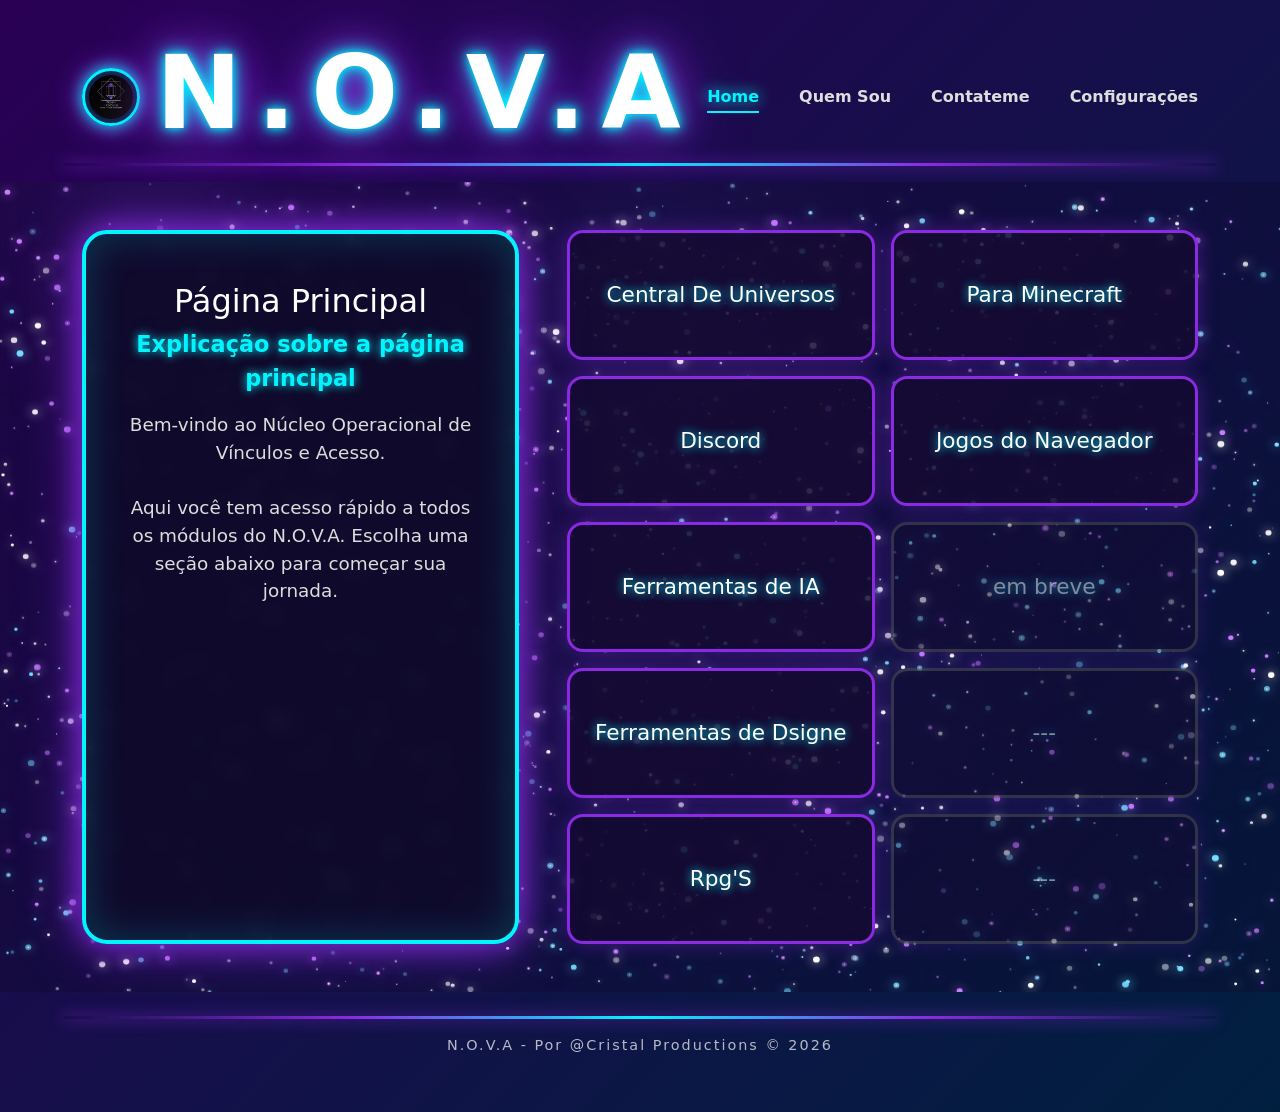
==== index.html @ 480a6610 "Primeiro commit do projeto" ====
<!DOCTYPE html>
<html lang="pt-BR">

<head>
    <meta name="viewport" content="width=device-width, initial-scale=1.0, maximum-scale=1.0, user-scalable=no">
    <meta name="apple-mobile-web-app-capable" content="yes">
    <meta name="theme-color" content="#2A0055">
    <title>N.O.V.A - Página Principal</title>

    <link href="https://cdn.jsdelivr.net/npm/bootstrap@5.3.3/dist/css/bootstrap.min.css" rel="stylesheet">
    <link rel="stylesheet" href="css/styles.css">
    <meta charset="UTF-8">
    
</head>

<body>
    <!-- HEADER -->
    <header class="header">
        <div class="container">
            <div class="d-flex align-items-center justify-content-between">
                <!-- Logo -->
                <div class="d-flex align-items-center gap-3">
                    <img src="img/Logo escura.png" alt="Logo N.O.V.A" class="logo-img">
                    <h1 class="neon-title" data-text="N.O.V.A">N.O.V.A</h1>
                </div>

                <!-- Menu -->
                <nav class="nav-menu">
                    <a href="index.html" class="nav-link active">Home</a>
                    <a href="quemSou.html" class="nav-link">Quem Sou</a>
                    <a href="contateme.html" class="nav-link">Contateme</a>
                    <a href="config.html" class="nav-link">Configurações</a>
                </nav>
            </div>
        </div>
        <div class="divider top-divider"></div>
    </header>

    <!-- MAIN -->
    <main class="main-content">
        <canvas id="galaxy-canvas" class="galaxy-canvas"></canvas>

        <div class="container py-5">
            <div class="row g-5">

                <!-- Lado Esquerdo - Explicação -->
                <div class="col-lg-5">
                    <div class="nova-box left-box h-100">
                        <h2 class="section-title">Página Principal</h2>
                        <div class="explain-box">
                            <p class="explain-text">
                                Explicação sobre a página principal
                            </p>
                            <p class="explain-description">
                                Bem-vindo ao Núcleo Operacional de Vínculos e Acesso.<br><br>
                                Aqui você tem acesso rápido a todos os módulos do N.O.V.A.
                                Escolha uma seção abaixo para começar sua jornada.
                            </p>
                        </div>
                    </div>
                </div>

                <!-- Lado Direito - Grid de Cards -->
                <div class="col-lg-7">
                    <div class="row g-3">
                        <div class="col-6">
                            <a href="centralDeUniversos.html" class="module-card">
                                <h4>Central De Universos</h4>
                            </a>
                        </div>
                        <div class="col-6">
                            <a href="minecraft.html" class="module-card">
                                <h4>Para Minecraft</h4>
                            </a>
                        </div>
                        <div class="col-6">
                            <a href="discord.html" class="module-card">
                                <h4>Discord</h4>
                            </a>
                        </div>
                        <div class="col-6">
                            <a href="jogosDeNavegador.html" class="module-card">
                                <h4>Jogos do Navegador</h4>
                            </a>
                        </div>
                        <div class="col-6">
                            <a href="ferramentasIA.html" class="module-card">
                                <h4>Ferramentas de IA</h4>
                            </a>
                        </div>
                        <div class="col-6">
                            <a href="sites" class="module-card disabled">
                                <h4>em breve</h4>
                            </a>
                        </div>
                        <div class="col-6">
                            <a href="ferramentasDsigne.html" class="module-card">
                                <h4>Ferramentas de Dsigne</h4>
                            </a>
                        </div>
                        <div class="col-6">
                            <a href="#" class="module-card disabled">
                                <h4>---</h4>
                            </a>
                        </div>
                        <div class="col-6">
                            <a href="rpg.html" class="module-card">
                                <h4>Rpg'S</h4>
                            </a>
                        </div>
                        <div class="col-6">
                            <a href="#" class="module-card disabled">
                                <h4>---</h4>
                            </a>
                        </div>
                    </div>
                </div>
            </div>
        </div>
    </main>

    <!-- FOOTER -->
    <footer class="footer">
        <div class="divider bottom-divider"></div>
        <div class="container py-3">
            <div class="text-center">
                <p class="footer-text">N.O.V.A - Por @Cristal Productions © 2026</p>
            </div>
        </div>
    </footer>

    <script src="js/script.js"></script>
    <script src="https://cdn.jsdelivr.net/npm/bootstrap@5.3.3/dist/js/bootstrap.bundle.min.js"></script>
</body>

</html>
---- css/styles.css ----
/* ============================================= */
/* styles.css - Estilo completo da primeira tela */
/* ============================================= */

/* ====================== RESET & VARIÁVEIS ====================== */
:root {
    --purple: #8A2BE2;
    --cyan: #00F5FF;
    --dark: #0F0A2A;
    --light-purple: #C77DFF;
}

* {
    margin: 0;
    padding: 0;
    box-sizing: border-box;
}

body {
    font-family: 'Segoe UI', system-ui, sans-serif;
    overflow-x: hidden;
    background: linear-gradient(135deg, #2A0055, #001F3F);
    /* Gradiente roxo → azul escuro */
    color: white;
    min-height: 100vh;
    position: relative;
}

/* ====================== HEADER ====================== */
.header {
    padding: 2rem 0 1rem;
    position: relative;
    z-index: 10;
}

.neon-title {
    font-size: clamp(3.5rem, 8vw, 7rem);
    font-weight: 900;
    letter-spacing: 0.15em;
    text-transform: uppercase;
    color: white;
    text-shadow:
        0 0 10px var(--cyan),
        0 0 20px var(--cyan),
        0 0 40px var(--purple),
        0 0 70px var(--purple);
    transition: all 0.4s ease;
}

.neon-title:hover {
    text-shadow:
        0 0 20px var(--cyan),
        0 0 40px var(--cyan),
        0 0 80px var(--purple),
        0 0 120px var(--purple);
    transform: scale(1.05);
}

/* Linhas decorativas roxas (igual à imagem) */
.divider {
    height: 3px;
    background: linear-gradient(to right, transparent, var(--purple), var(--cyan), var(--purple), transparent);
    box-shadow: 0 0 15px var(--purple);
    margin: 0 auto;
    max-width: 90%;
}

/* ====================== MAIN ====================== */
.main-content {
    position: relative;
    min-height: calc(100vh - 220px);
    /* ajusta com header + footer */
    z-index: 1;
}

.galaxy-canvas {
    position: absolute;
    top: 0;
    left: 0;
    width: 100%;
    height: 100%;
    z-index: -1;
    pointer-events: none;
}

/* Caixa central com borda neon */
.nova-box {
    background: rgba(15, 10, 42, 0.85);
    border: 4px solid var(--purple);
    border-radius: 25px;
    padding: 3.5rem 2.5rem;
    box-shadow:
        0 0 30px var(--purple),
        0 0 60px rgba(138, 43, 226, 0.6),
        inset 0 0 40px rgba(0, 245, 255, 0.2);
    backdrop-filter: blur(8px);
    text-align: center;
    transition: transform 0.4s ease;
}

.nova-box:hover {
    transform: translateY(-8px);
    box-shadow:
        0 0 50px var(--purple),
        0 0 90px rgba(138, 43, 226, 0.8);
}

/* Subtítulo */
.nova-subtitle {
    font-size: 1.8rem;
    font-weight: 700;
    margin-bottom: 2.5rem;
    color: white;
    text-shadow: 0 0 15px var(--cyan);
    line-height: 1.2;
}

/* Caixa do texto explicativo */
.text-explain-box {
    background: rgba(10, 5, 30, 0.9);
    border: 3px solid var(--cyan);
    border-radius: 20px;
    padding: 1.8rem 2rem;
    margin-bottom: 3rem;
    box-shadow:
        0 0 20px var(--cyan),
        inset 0 0 20px rgba(0, 245, 255, 0.3);
}

.explain-text {
    font-size: 1.4rem;
    font-weight: 600;
    color: var(--cyan);
    margin-bottom: 1rem;
    text-shadow: 0 0 10px var(--cyan);
}

.explain-description {
    font-size: 1.15rem;
    line-height: 1.5;
    color: #ddd;
}

/* ====================== BOTÃO NOVA ====================== */
.btn-neon {
    display: inline-block;
    padding: 18px 80px;
    font-size: 1.6rem;
    font-weight: 700;
    letter-spacing: 4px;
    text-transform: uppercase;
    color: var(--cyan);
    background: transparent;
    border: 4px solid var(--cyan);
    border-radius: 50px;
    position: relative;
    overflow: hidden;
    box-shadow:
        0 0 15px var(--cyan),
        0 0 35px var(--cyan),
        0 0 55px rgba(0, 245, 255, 0.6);
    transition: all 0.4s cubic-bezier(0.23, 1, 0.32, 1);
    cursor: pointer;
}

.btn-neon::before {
    content: '';
    position: absolute;
    top: 0;
    left: -100%;
    width: 40%;
    height: 100%;
    background: linear-gradient(90deg, transparent, rgba(255, 255, 255, 0.4), transparent);
    transition: 0.6s;
}

.btn-neon:hover {
    transform: scale(1.1) translateY(-3px);
    box-shadow:
        0 0 25px var(--cyan),
        0 0 50px var(--cyan),
        0 0 80px rgba(0, 245, 255, 0.9);
    color: white;
}

.btn-neon:hover::before {
    left: 120%;
}

/* ====================== FOOTER ====================== */
.footer {
    padding: 1.5rem 0;
    position: relative;
    z-index: 10;
}

.footer-text {
    font-size: 0.9rem;
    opacity: 0.7;
    letter-spacing: 2px;
}

/* Responsividade extra */
@media (max-width: 576px) {
    .nova-box {
        padding: 2.5rem 1.5rem;
        margin: 0 15px;
    }

    .btn-neon {
        padding: 16px 60px;
        font-size: 1.4rem;
    }
}

/* ====================== NOVA TELA ====================== */
.logo-circle {
    width: 55px;
    height: 55px;
    background: linear-gradient(45deg, var(--purple), var(--cyan));
    border-radius: 50%;
    display: flex;
    align-items: center;
    justify-content: center;
    font-size: 28px;
    box-shadow: 0 0 25px var(--cyan);
}

.nav-menu {
    display: flex;
    gap: 2.5rem;
}

.nav-link {
    color: #ddd;
    text-decoration: none;
    font-weight: 600;
    transition: all 0.3s;
    position: relative;
}

.nav-link:hover,
.nav-link.active {
    color: var(--cyan);
    text-shadow: 0 0 15px var(--cyan);
}

.nav-link:after {
    content: '';
    position: absolute;
    width: 0;
    height: 2px;
    bottom: -4px;
    left: 0;
    background: var(--cyan);
    transition: 0.3s;
}

.nav-link:hover:after,
.nav-link.active:after {
    width: 100%;
}

/* Cards dos Módulos */
.module-card {
    display: block;
    background: rgba(20, 10, 50, 0.85);
    border: 3px solid var(--purple);
    border-radius: 16px;
    padding: 2.2rem 1.5rem;
    text-align: center;
    color: white;
    text-decoration: none;
    transition: all 0.4s ease;
    box-shadow: 0 0 20px rgba(138, 43, 226, 0.4);
    min-height: 130px;
    display: flex;
    align-items: center;
    justify-content: center;
}

.module-card:hover {
    transform: translateY(-10px) scale(1.03);
    border-color: var(--cyan);
    box-shadow: 0 0 40px var(--cyan);
    background: rgba(30, 15, 70, 0.95);
}

.module-card h4 {
    margin: 0;
    font-size: 1.35rem;
    text-shadow: 0 0 10px var(--cyan);
}

.module-card.disabled {
    opacity: 0.5;
    pointer-events: none;
    border-color: #555;
}

.left-box {
    background: rgba(15, 10, 42, 0.9);
    border: 4px solid var(--cyan);
    padding: 3rem 2.5rem;
}

/* Ajuste responsivo */
@media (max-width: 992px) {
    .module-card {
        min-height: 110px;
    }
}

/* Estilos específicos desta página */
.central-title {
    font-size: clamp(2.8rem, 6vw, 4.5rem);
    font-weight: 900;
    color: white;
    text-shadow: 0 0 20px var(--cyan), 0 0 40px var(--purple);
    margin-bottom: 1.5rem;
}

.lore-text {
    font-size: 1.35rem;
    line-height: 1.6;
    color: #ddd;
    max-width: 580px;
}

.access-box {
    background: rgba(15, 10, 42, 0.92);
    border: 4px solid var(--purple);
    border-radius: 20px;
    padding: 2.5rem;
    box-shadow: 0 0 40px rgba(138, 43, 226, 0.7);
    height: 100%;
}

.access-title {
    font-size: 1.25rem;
    color: var(--cyan);
    margin-bottom: 0.5rem;
}

.btn-purple-neon {
    background: linear-gradient(90deg, #8A2BE2, #C77DFF);
    color: white;
    border: none;
    padding: 14px 50px;
    font-size: 1.25rem;
    font-weight: 700;
    border-radius: 50px;
    box-shadow: 0 0 25px #C77DFF,
        0 0 45px rgba(138, 43, 226, 0.8);
    transition: all 0.4s ease;
    width: 100%;
    margin-top: 1rem;
}

.btn-purple-neon:hover {
    transform: scale(1.08) translateY(-4px);
    box-shadow: 0 0 35px #00F5FF,
        0 0 60px #C77DFF;
    background: linear-gradient(90deg, #00F5FF, #8A2BE2);
}


/* Estilos específicos desta página */
.quem-sou-box {
    background: rgba(15, 10, 42, 0.92);
    border: 4px solid var(--purple);
    border-radius: 20px;
    padding: 3.5rem 2.5rem;
    box-shadow: 0 0 40px rgba(138, 43, 226, 0.7),
        inset 0 0 30px rgba(0, 245, 255, 0.15);
    min-height: 420px;
    display: flex;
    align-items: center;
    justify-content: center;
    text-align: center;
}

.quem-sou-title {
    font-size: 2.4rem;
    font-weight: 900;
    color: var(--cyan);
    margin-bottom: 2.5rem;
    text-shadow: 0 0 20px var(--cyan);
}

.resume-text {
    font-size: 1.45rem;
    line-height: 1.8;
    color: #eee;
    max-width: 720px;
}

.resume-text p {
    margin-bottom: 1.8rem;
}

/* Estilos específicos desta página */
.contato-title {
    font-size: clamp(2.8rem, 7vw, 4.8rem);
    font-weight: 900;
    color: white;
    text-shadow: 0 0 25px var(--cyan), 0 0 50px var(--purple);
    margin-bottom: 2.5rem;
    text-align: center;
}

.form-container {
    background: rgba(15, 10, 42, 0.92);
    border: 4px solid var(--purple);
    border-radius: 25px;
    padding: 3rem;
    box-shadow: 0 0 45px rgba(138, 43, 226, 0.6);
}

.input-neon {
    background: rgba(10, 5, 30, 0.9);
    border: 3px solid var(--cyan);
    color: white;
    padding: 16px 20px;
    border-radius: 50px;
    font-size: 1.1rem;
    width: 100%;
    margin-bottom: 1.2rem;
    transition: all 0.3s ease;
}

.input-neon:focus {
    outline: none;
    border-color: var(--purple);
    box-shadow: 0 0 20px var(--cyan);
    background: rgba(20, 10, 50, 0.95);
}

.textarea-neon {
    background: rgba(10, 5, 30, 0.9);
    border: 3px solid var(--cyan);
    color: white;
    padding: 18px 20px;
    border-radius: 20px;
    font-size: 1.1rem;
    width: 100%;
    min-height: 180px;
    resize: vertical;
    transition: all 0.3s ease;
}

.textarea-neon:focus {
    outline: none;
    border-color: var(--purple);
    box-shadow: 0 0 20px var(--cyan);
}

.btn-enviar {
    background: linear-gradient(90deg, #8A2BE2, #C77DFF);
    color: white;
    border: none;
    padding: 16px 60px;
    font-size: 1.35rem;
    font-weight: 700;
    letter-spacing: 3px;
    border-radius: 50px;
    width: 100%;
    margin-top: 1.5rem;
    box-shadow: 0 0 30px #C77DFF;
    transition: all 0.4s ease;
}

.btn-enviar:hover {
    transform: scale(1.05);
    box-shadow: 0 0 40px #00F5FF,
        0 0 70px #C77DFF;
    background: linear-gradient(90deg, #00F5FF, #8A2BE2);
}

.form-left {
    background: rgba(20, 10, 50, 0.6);
    padding: 2rem;
    border-radius: 15px;
    border: 2px solid var(--purple);
}

/* Estilos específicos desta página */
.discord-title {
    font-size: clamp(3rem, 7vw, 5rem);
    font-weight: 900;
    color: white;
    text-shadow: 0 0 25px var(--cyan), 0 0 55px var(--purple);
    margin-bottom: 1.5rem;
}

.lore-text {
    font-size: 1.4rem;
    line-height: 1.75;
    color: #ddd;
    max-width: 620px;
}

.discord-box {
    background: rgba(15, 10, 42, 0.92);
    border: 4px solid var(--purple);
    border-radius: 22px;
    padding: 2.8rem;
    box-shadow: 0 0 45px rgba(138, 43, 226, 0.7);
    height: 100%;
    display: flex;
    flex-direction: column;
}

.server-info {
    margin-bottom: 2rem;
}

.server-info h5 {
    color: var(--cyan);
    margin-bottom: 0.4rem;
}

/* Área da capa do Discord */
.discord-cover {
    width: 100%;
    height: 260px;
    background: #1a0033;
    border: 3px solid var(--cyan);
    border-radius: 16px;
    margin-bottom: 2rem;
    overflow: hidden;
    box-shadow: 0 0 30px var(--cyan);
    position: relative;
}

.discord-cover img {
    width: 100%;
    height: 100%;
    object-fit: cover;
}

.discord-cover::after {
    content: '';
    position: absolute;
    inset: 0;
    background: linear-gradient(to bottom, transparent, rgba(15, 10, 42, 0.7));
}

.btn-discord {
    background: linear-gradient(90deg, #5865F2, #7289DA);
    color: white;
    border: none;
    padding: 16px 55px;
    font-size: 1.3rem;
    font-weight: 700;
    border-radius: 50px;
    box-shadow: 0 0 25px #7289DA,
        0 0 50px rgba(88, 101, 242, 0.8);
    transition: all 0.4s ease;
    width: 100%;
    margin-top: auto;
}

.btn-discord:hover {
    transform: scale(1.08);
    box-shadow: 0 0 35px #00F5FF,
        0 0 65px #7289DA;
    background: linear-gradient(90deg, #00F5FF, #5865F2);
}

/* Estilos específicos desta página */
.ia-title {
    font-size: clamp(2.8rem, 6vw, 4.5rem);
    font-weight: 900;
    color: white;
    text-shadow: 0 0 25px var(--cyan), 0 0 50px var(--purple);
    margin-bottom: 2rem;
}

.ia-container {
    background: rgba(15, 10, 42, 0.92);
    border: 4px solid var(--purple);
    border-radius: 25px;
    padding: 3rem;
    box-shadow: 0 0 50px rgba(138, 43, 226, 0.7);
}

.ia-card {
    background: rgba(20, 10, 50, 0.85);
    border: 3px solid var(--cyan);
    border-radius: 18px;
    padding: 1.8rem 1.5rem;
    margin-bottom: 1.5rem;
    transition: all 0.4s ease;
    height: 100%;
}

.ia-card:hover {
    transform: translateY(-8px);
    border-color: #00F5FF;
    box-shadow: 0 0 30px var(--cyan);
}

.ia-name {
    font-size: 1.55rem;
    font-weight: 700;
    color: white;
    margin-bottom: 0.6rem;
}

.ia-description {
    color: #bbb;
    font-size: 1.1rem;
    margin-bottom: 1.4rem;
    min-height: 50px;
}

.btn-ia {
    background: linear-gradient(90deg, #8A2BE2, #C77DFF);
    color: white;
    border: none;
    padding: 14px 40px;
    font-size: 1.15rem;
    font-weight: 700;
    border-radius: 50px;
    width: 100%;
    box-shadow: 0 0 20px #C77DFF;
    transition: all 0.4s ease;
}

.btn-ia:hover {
    transform: scale(1.08);
    box-shadow: 0 0 35px #00F5FF,
        0 0 60px #C77DFF;
    background: linear-gradient(90deg, #00F5FF, #8A2BE2);
}

.grid-container {
    display: grid;
    grid-template-columns: repeat(auto-fit, minmax(260px, 1fr));
    gap: 1.5rem;
}

/* Estilos específicos desta página */
.dsgne-title {
    font-size: clamp(2.8rem, 6vw, 4.5rem);
    font-weight: 900;
    color: white;
    text-shadow: 0 0 25px var(--cyan), 0 0 50px var(--purple);
    margin-bottom: 2.5rem;
}

.dsgne-container {
    background: rgba(15, 10, 42, 0.92);
    border: 4px solid var(--purple);
    border-radius: 25px;
    padding: 3rem;
    box-shadow: 0 0 50px rgba(138, 43, 226, 0.7);
}

.dsgne-grid {
    display: grid;
    grid-template-columns: repeat(auto-fit, minmax(280px, 1fr));
    gap: 1.8rem;
}

.dsgne-card {
    background: rgba(20, 10, 50, 0.85);
    border: 3px solid var(--cyan);
    border-radius: 20px;
    padding: 2rem 1.8rem;
    transition: all 0.4s ease;
    height: 100%;
    display: flex;
    flex-direction: column;
}

.dsgne-card:hover {
    transform: translateY(-10px);
    border-color: #00F5FF;
    box-shadow: 0 0 35px var(--cyan);
}

.dsgne-name {
    font-size: 1.65rem;
    font-weight: 700;
    color: white;
    margin-bottom: 0.8rem;
}

.dsgne-description {
    color: #bbb;
    font-size: 1.15rem;
    flex-grow: 1;
    margin-bottom: 1.8rem;
}

.btn-dsgne {
    background: linear-gradient(90deg, #8A2BE2, #C77DFF);
    color: white;
    border: none;
    padding: 15px 45px;
    font-size: 1.2rem;
    font-weight: 700;
    border-radius: 50px;
    width: 100%;
    margin-top: auto;
    box-shadow: 0 0 25px #C77DFF;
    transition: all 0.4s ease;
}

.btn-dsgne:hover {
    transform: scale(1.08);
    box-shadow: 0 0 40px #00F5FF,
        0 0 70px #C77DFF;
    background: linear-gradient(90deg, #00F5FF, #8A2BE2);
}

/* Estilos específicos desta página */
.rpg-title {
    font-size: clamp(2.8rem, 6vw, 4.8rem);
    font-weight: 900;
    color: white;
    text-shadow: 0 0 25px var(--cyan), 0 0 55px var(--purple);
    margin-bottom: 3rem;
    text-align: center;
}

.rpg-container {
    background: rgba(15, 10, 42, 0.92);
    border: 4px solid var(--purple);
    border-radius: 28px;
    padding: 3.5rem 2.5rem;
    box-shadow: 0 0 50px rgba(138, 43, 226, 0.75);
}

.rpg-grid {
    display: grid;
    grid-template-columns: repeat(auto-fit, minmax(260px, 1fr));
    gap: 2rem;
}

.rpg-card {
    background: rgba(20, 10, 50, 0.9);
    border: 4px solid var(--purple);
    border-radius: 22px;
    padding: 2.2rem 1.8rem;
    text-align: center;
    transition: all 0.4s cubic-bezier(0.23, 1, 0.32, 1);
    height: 100%;
    display: flex;
    flex-direction: column;
}

.rpg-card:hover {
    transform: translateY(-15px) scale(1.03);
    border-color: var(--cyan);
    box-shadow: 0 0 40px var(--cyan),
        0 0 70px rgba(0, 245, 255, 0.6);
}

.rpg-name {
    font-size: 1.85rem;
    font-weight: 900;
    color: white;
    margin-bottom: 1rem;
    text-shadow: 0 0 15px var(--cyan);
}

.rpg-description {
    color: #ccc;
    font-size: 1.15rem;
    flex-grow: 1;
    margin-bottom: 2rem;
}

.btn-rpg {
    background: linear-gradient(90deg, #8A2BE2, #C77DFF);
    color: white;
    border: none;
    padding: 16px 50px;
    font-size: 1.25rem;
    font-weight: 700;
    border-radius: 50px;
    margin-top: auto;
    box-shadow: 0 0 25px #C77DFF,
        0 0 45px rgba(138, 43, 226, 0.8);
    transition: all 0.4s ease;
}

.btn-rpg:hover {
    transform: scale(1.1);
    box-shadow: 0 0 35px #00F5FF,
        0 0 70px #C77DFF;
    background: linear-gradient(90deg, #00F5FF, #8A2BE2);
}

/* Estilos específicos desta página */
.minecraft-title {
    font-size: clamp(2.8rem, 6vw, 4.6rem);
    font-weight: 900;
    color: white;
    text-shadow: 0 0 25px var(--cyan), 0 0 55px var(--purple);
    margin-bottom: 3rem;
    text-align: center;
}

.minecraft-box {
    background: rgba(15, 10, 42, 0.92);
    border: 4px solid var(--purple);
    border-radius: 25px;
    padding: 3.5rem 2.5rem;
    box-shadow: 0 0 50px rgba(138, 43, 226, 0.7);
    max-width: 820px;
    margin: 0 auto;
}

.minecraft-grid {
    display: grid;
    grid-template-columns: 1fr 1fr;
    gap: 2.5rem;
    margin-bottom: 3rem;
}

.minecraft-item {
    text-align: center;
}

.minecraft-label {
    font-size: 1.6rem;
    font-weight: 700;
    color: var(--cyan);
    margin-bottom: 0.8rem;
    text-shadow: 0 0 15px var(--cyan);
}

.minecraft-desc {
    color: #ddd;
    font-size: 1.2rem;
    min-height: 80px;
}

.btn-minecraft {
    background: linear-gradient(90deg, #8A2BE2, #C77DFF);
    color: white;
    border: none;
    padding: 16px 55px;
    font-size: 1.25rem;
    font-weight: 700;
    border-radius: 50px;
    box-shadow: 0 0 25px #C77DFF,
        0 0 50px rgba(138, 43, 226, 0.8);
    transition: all 0.4s ease;
    width: 100%;
}

.btn-minecraft:hover {
    transform: scale(1.08);
    box-shadow: 0 0 35px #00F5FF,
        0 0 70px #C77DFF;
    background: linear-gradient(90deg, #00F5FF, #8A2BE2);
}

@media (max-width: 768px) {
    .minecraft-grid {
        grid-template-columns: 1fr;
        gap: 2rem;
    }
}


/* Estilos específicos desta página */
.jogos-title {
    font-size: clamp(2.8rem, 6vw, 4.5rem);
    font-weight: 900;
    color: white;
    text-shadow: 0 0 25px var(--cyan), 0 0 50px var(--purple);
    margin-bottom: 3rem;
    text-align: center;
}

.jogos-container {
    background: rgba(15, 10, 42, 0.92);
    border: 4px solid var(--purple);
    border-radius: 25px;
    padding: 3rem 2.5rem;
    box-shadow: 0 0 50px rgba(138, 43, 226, 0.7);
}

.jogos-grid {
    display: grid;
    grid-template-columns: repeat(auto-fit, minmax(280px, 1fr));
    gap: 1.8rem;
}

.jogo-card {
    background: rgba(20, 10, 50, 0.85);
    border: 3px solid var(--cyan);
    border-radius: 20px;
    overflow: hidden;
    transition: all 0.4s ease;
    height: 100%;
}

.jogo-card:hover {
    transform: translateY(-12px);
    border-color: #00F5FF;
    box-shadow: 0 0 35px var(--cyan);
}

.jogo-image {
    height: 160px;
    background: #1a0033;
    border-bottom: 3px solid var(--purple);
    display: flex;
    align-items: center;
    justify-content: center;
    position: relative;
    overflow: hidden;
}

.jogo-image img {
    width: 100%;
    height: 100%;
    object-fit: cover;
}

.jogo-image::after {
    content: '';
    position: absolute;
    inset: 0;
    background: linear-gradient(to top, rgba(15, 10, 42, 0.8), transparent);
}

.jogo-content {
    padding: 1.4rem 1.2rem;
    text-align: center;
}

.jogo-name {
    font-size: 1.5rem;
    font-weight: 700;
    color: white;
    margin-bottom: 0.6rem;
}

.jogo-desc {
    color: #bbb;
    font-size: 1.05rem;
    margin-bottom: 1.2rem;
}

.btn-jogo {
    background: linear-gradient(90deg, #8A2BE2, #C77DFF);
    color: white;
    border: none;
    padding: 14px 40px;
    font-size: 1.15rem;
    font-weight: 700;
    border-radius: 50px;
    width: 100%;
    box-shadow: 0 0 20px #C77DFF;
    transition: all 0.4s ease;
}

.btn-jogo:hover {
    transform: scale(1.08);
    box-shadow: 0 0 35px #00F5FF,
        0 0 60px #C77DFF;
    background: linear-gradient(90deg, #00F5FF, #8A2BE2);
}

/* ============================================= */
/* RESPONSIVIDADE PARA CELULAR - MELHORIAS      */
/* ============================================= */

@media (max-width: 768px) {

    /* Reduz padding em telas pequenas */
    .main-content {
        padding: 1rem 0;
    }

    .nova-box,
    .access-box,
    .quem-sou-box,
    .form-container,
    .discord-box,
    .ia-container,
    .dsgne-container,
    .rpg-container,
    .minecraft-box,
    .jogos-container {
        padding: 2rem 1.5rem;
        margin: 0 10px;
    }

    /* Ajusta títulos grandes */
    .neon-title {
        font-size: 2.8rem;
        letter-spacing: 0.1em;
    }

    .ia-title,
    .dsgne-title,
    .rpg-title,
    .minecraft-title,
    .jogos-title {
        font-size: 2.4rem;
        margin-bottom: 1.8rem;
    }

    /* Cards mais compactos */
    .jogo-card .jogo-image {
        height: 130px;
    }

    .rpg-card,
    .ia-card,
    .dsgne-card {
        padding: 1.6rem 1.2rem;
    }

    /* Botões maiores e mais fáceis de clicar no celular */
    .btn-neon,
    .btn-purple-neon,
    .btn-ia,
    .btn-dsgne,
    .btn-rpg,
    .btn-minecraft,
    .btn-jogo,
    .btn-enviar {
        padding: 16px 30px;
        font-size: 1.25rem;
        min-height: 58px;
    }

    /* Menu do header em coluna no celular */
    .nav-menu {
        gap: 1.2rem;
        flex-wrap: wrap;
        justify-content: center;
        margin-top: 15px;
    }

    .nav-link {
        font-size: 1.05rem;
    }

    /* Canvas galáxia mais leve no celular */
    .galaxy-canvas {
        opacity: 0.85;
        /* deixa um pouco mais leve para performance */
    }
}

/* Evita zoom automático em inputs no iOS */
input,
textarea,
select {
    font-size: 16px !important;
}

/* Melhora rolagem suave */
html {
    scroll-behavior: smooth;
}

.config-title {
    font-size: clamp(2.8rem, 6vw, 4.5rem);
    font-weight: 900;
    color: white;
    text-shadow: 0 0 25px var(--cyan), 0 0 50px var(--purple);
    margin-bottom: 2.5rem;
    text-align: center;
}

.config-container {
    background: rgba(15, 10, 42, 0.92);
    border: 4px solid var(--purple);
    border-radius: 25px;
    padding: 3rem 2.5rem;
    box-shadow: 0 0 50px rgba(138, 43, 226, 0.7);
    max-width: 900px;
    margin: 0 auto;
}

.config-section {
    margin-bottom: 3rem;
}

.config-section h4 {
    color: var(--cyan);
    font-size: 1.5rem;
    margin-bottom: 1.5rem;
    text-shadow: 0 0 15px var(--cyan);
    border-bottom: 2px solid rgba(0, 245, 255, 0.3);
    padding-bottom: 0.8rem;
}

.config-item {
    display: flex;
    justify-content: space-between;
    align-items: center;
    padding: 1.2rem 1.5rem;
    background: rgba(20, 10, 50, 0.7);
    border: 2px solid var(--purple);
    border-radius: 16px;
    margin-bottom: 1rem;
    transition: all 0.3s ease;
}

.config-item:hover {
    border-color: var(--cyan);
    box-shadow: 0 0 20px rgba(0, 245, 255, 0.4);
}

.config-label {
    font-size: 1.2rem;
    color: white;
}

.config-value {
    color: #bbb;
    font-size: 1.05rem;
}

/* Toggle Switch */
.switch {
    position: relative;
    display: inline-block;
    width: 58px;
    height: 32px;
}

.switch input {
    opacity: 0;
    width: 0;
    height: 0;
}

.slider {
    position: absolute;
    cursor: pointer;
    top: 0;
    left: 0;
    right: 0;
    bottom: 0;
    background-color: #333;
    transition: .4s;
    border-radius: 34px;
}

.slider:before {
    position: absolute;
    content: "";
    height: 24px;
    width: 24px;
    left: 4px;
    bottom: 4px;
    background-color: white;
    transition: .4s;
    border-radius: 50%;
}

input:checked+.slider {
    background-color: var(--cyan);
}

input:checked+.slider:before {
    transform: translateX(26px);
}

.btn-salvar {
    background: linear-gradient(90deg, #00F5FF, #8A2BE2);
    color: #000;
    font-weight: 700;
    padding: 16px 60px;
    font-size: 1.3rem;
    border-radius: 50px;
    border: none;
    box-shadow: 0 0 30px var(--cyan);
    transition: all 0.4s;
}

.btn-salvar:hover {
    transform: scale(1.05);
    box-shadow: 0 0 45px #00F5FF;
}

/* ====================== LOGO CIRCULAR PEQUENA ====================== */
.logo-img {
    width: 58px;
    /* Tamanho pequeno */
    height: 58px;
    object-fit: cover;
    /* Mantém a proporção da imagem */
    border-radius: 50%;
    /* Deixa circular */
    border: 3px solid var(--cyan);
    /* Borda neon ciano */
    padding: 4px;
    /* Espaço interno */
    background: rgba(15, 10, 42, 0.8);
    /* Fundo escuro */
    box-shadow:
        0 0 15px var(--cyan),
        0 0 30px var(--purple),
        inset 0 0 15px rgba(0, 245, 255, 0.3);
    transition: all 0.4s ease;
}

/* Efeito ao passar o mouse */
.logo-img:hover {
    transform: scale(1.12) rotate(8deg);
    box-shadow:
        0 0 25px var(--cyan),
        0 0 45px var(--purple),
        inset 0 0 20px rgba(255, 255, 255, 0.2);
    border-color: var(--light-purple);
}

/* Versão menor ainda (opcional - para telas muito pequenas) */
@media (max-width: 576px) {
    .logo-img {
        width: 48px;
        height: 48px;
        border-width: 2.5px;
    }
}
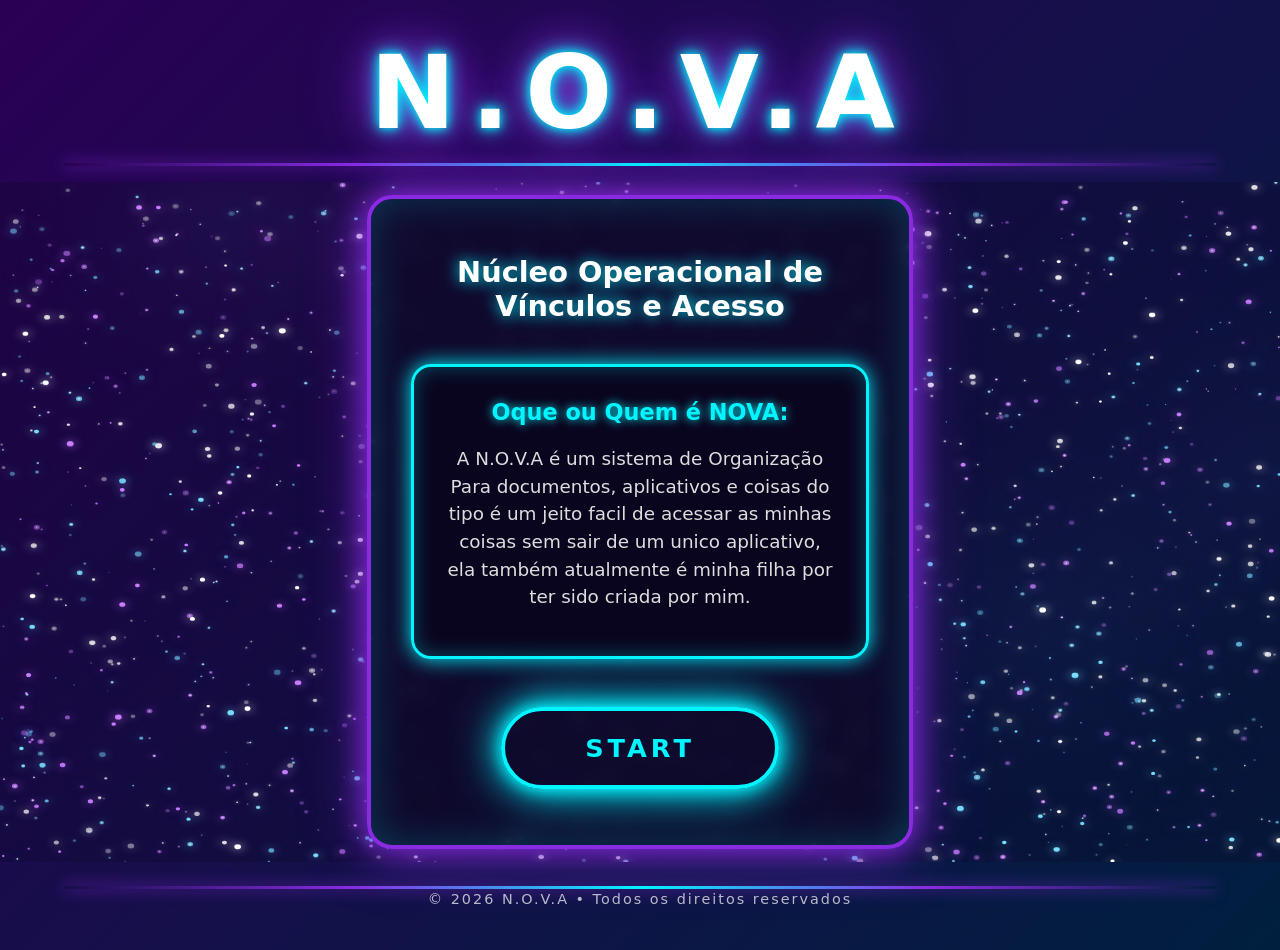
==== commit faa6c1dc: "Primeiro commit do projeto" ====
--- a/index.html
+++ b/index.html
@@ -2,117 +2,68 @@
 <html lang="pt-BR">
 
 <head>
+    <meta charset="UTF-8">
     <meta name="viewport" content="width=device-width, initial-scale=1.0, maximum-scale=1.0, user-scalable=no">
     <meta name="apple-mobile-web-app-capable" content="yes">
     <meta name="theme-color" content="#2A0055">
-    <title>N.O.V.A - Página Principal</title>
+    <title>N.O.V.A - Primeira Tela</title>
 
-    <link href="https://cdn.jsdelivr.net/npm/bootstrap@5.3.3/dist/css/bootstrap.min.css" rel="stylesheet">
+    <!-- Bootstrap 5.3 CDN (responsividade e utilitários) -->
+    <link href="https://cdn.jsdelivr.net/npm/bootstrap@5.3.3/dist/css/bootstrap.min.css" rel="stylesheet"
+        integrity="sha384-QWTKZyjpPEjISv5WaRU9OFeRpok6YctnYmDr5pNlyT2bRjXh0JMhjY6hW+ALEwIH" crossorigin="anonymous">
+
+    <!-- Seu CSS separado -->
     <link rel="stylesheet" href="css/styles.css">
-    <meta charset="UTF-8">
-    
 </head>
 
 <body>
     <!-- HEADER -->
     <header class="header">
         <div class="container">
-            <div class="d-flex align-items-center justify-content-between">
-                <!-- Logo -->
-                <div class="d-flex align-items-center gap-3">
-                    <img src="img/Logo escura.png" alt="Logo N.O.V.A" class="logo-img">
+            <div class="row justify-content-center">
+                <div class="col-auto">
                     <h1 class="neon-title" data-text="N.O.V.A">N.O.V.A</h1>
                 </div>
-
-                <!-- Menu -->
-                <nav class="nav-menu">
-                    <a href="index.html" class="nav-link active">Home</a>
-                    <a href="quemSou.html" class="nav-link">Quem Sou</a>
-                    <a href="contateme.html" class="nav-link">Contateme</a>
-                    <a href="config.html" class="nav-link">Configurações</a>
-                </nav>
             </div>
         </div>
+
+        <!-- Linha roxa decorativa superior (igual à imagem) -->
         <div class="divider top-divider"></div>
     </header>
 
     <!-- MAIN -->
-    <main class="main-content">
+    <main class="main-content d-flex align-items-center justify-content-center">
+        <!-- Canvas de galáxia animada (fundo) -->
         <canvas id="galaxy-canvas" class="galaxy-canvas"></canvas>
 
-        <div class="container py-5">
-            <div class="row g-5">
+        <div class="container content-wrapper">
+            <div class="row justify-content-center">
+                <div class="col-12 col-lg-8 col-xl-6">
 
-                <!-- Lado Esquerdo - Explicação -->
-                <div class="col-lg-5">
-                    <div class="nova-box left-box h-100">
-                        <h2 class="section-title">Página Principal</h2>
-                        <div class="explain-box">
+                    <!-- Caixa central com borda neon roxa (exatamente como na imagem) -->
+                    <div class="nova-box">
+
+                        <!-- Subtítulo do núcleo -->
+                        <h2 class="nova-subtitle">Núcleo Operacional de<br>Vínculos e Acesso</h2>
+
+                        <!-- Caixa de texto explicativo (com placeholder) -->
+                        <div class="text-explain-box">
                             <p class="explain-text">
-                                Explicação sobre a página principal
+                                Oque ou Quem é NOVA:
                             </p>
+                            <!-- Aqui você pode colocar o texto real depois. 
+                                 Deixei como placeholder para você editar facilmente -->
                             <p class="explain-description">
-                                Bem-vindo ao Núcleo Operacional de Vínculos e Acesso.<br><br>
-                                Aqui você tem acesso rápido a todos os módulos do N.O.V.A.
-                                Escolha uma seção abaixo para começar sua jornada.
+                                A N.O.V.A é um sistema de Organização Para documentos, aplicativos e coisas do tipo é um
+                                jeito facil de acessar as minhas coisas sem sair de um unico aplicativo, ela também
+                                atualmente é minha filha por ter sido criada por mim.
                             </p>
                         </div>
-                    </div>
-                </div>
 
-                <!-- Lado Direito - Grid de Cards -->
-                <div class="col-lg-7">
-                    <div class="row g-3">
-                        <div class="col-6">
-                            <a href="centralDeUniversos.html" class="module-card">
-                                <h4>Central De Universos</h4>
-                            </a>
-                        </div>
-                        <div class="col-6">
-                            <a href="minecraft.html" class="module-card">
-                                <h4>Para Minecraft</h4>
-                            </a>
-                        </div>
-                        <div class="col-6">
-                            <a href="discord.html" class="module-card">
-                                <h4>Discord</h4>
-                            </a>
-                        </div>
-                        <div class="col-6">
-                            <a href="jogosDeNavegador.html" class="module-card">
-                                <h4>Jogos do Navegador</h4>
-                            </a>
-                        </div>
-                        <div class="col-6">
-                            <a href="ferramentasIA.html" class="module-card">
-                                <h4>Ferramentas de IA</h4>
-                            </a>
-                        </div>
-                        <div class="col-6">
-                            <a href="sites" class="module-card disabled">
-                                <h4>em breve</h4>
-                            </a>
-                        </div>
-                        <div class="col-6">
-                            <a href="ferramentasDsigne.html" class="module-card">
-                                <h4>Ferramentas de Dsigne</h4>
-                            </a>
-                        </div>
-                        <div class="col-6">
-                            <a href="#" class="module-card disabled">
-                                <h4>---</h4>
-                            </a>
-                        </div>
-                        <div class="col-6">
-                            <a href="rpg.html" class="module-card">
-                                <h4>Rpg'S</h4>
-                            </a>
-                        </div>
-                        <div class="col-6">
-                            <a href="#" class="module-card disabled">
-                                <h4>---</h4>
-                            </a>
-                        </div>
+                        <!-- Botão Start com estilo neon cyberpunk -->
+                        <button id="start-btn" class="btn-neon">
+                            Start
+                        </button>
                     </div>
                 </div>
             </div>
@@ -121,16 +72,25 @@
 
     <!-- FOOTER -->
     <footer class="footer">
+        <!-- Linha roxa decorativa inferior (igual à imagem) -->
         <div class="divider bottom-divider"></div>
-        <div class="container py-3">
-            <div class="text-center">
-                <p class="footer-text">N.O.V.A - Por @Cristal Productions © 2026</p>
+
+        <div class="container">
+            <div class="row justify-content-center">
+                <div class="col-auto text-center">
+                    <p class="footer-text">© 2026 N.O.V.A • Todos os direitos reservados</p>
+                </div>
             </div>
         </div>
     </footer>
 
+    <!-- Seu JS separado -->
     <script src="js/script.js"></script>
-    <script src="https://cdn.jsdelivr.net/npm/bootstrap@5.3.3/dist/js/bootstrap.bundle.min.js"></script>
+
+    <!-- Bootstrap JS (caso precise de componentes no futuro) -->
+    <script src="https://cdn.jsdelivr.net/npm/bootstrap@5.3.3/dist/js/bootstrap.bundle.min.js"
+        integrity="sha384-YvpcrYf0tY3lHB60NNkmXc5s9fDVZLESaAA55NDzOxhy9GkcIdslK1eN7N6jIeHz"
+        crossorigin="anonymous"></script>
 </body>
 
 </html>
